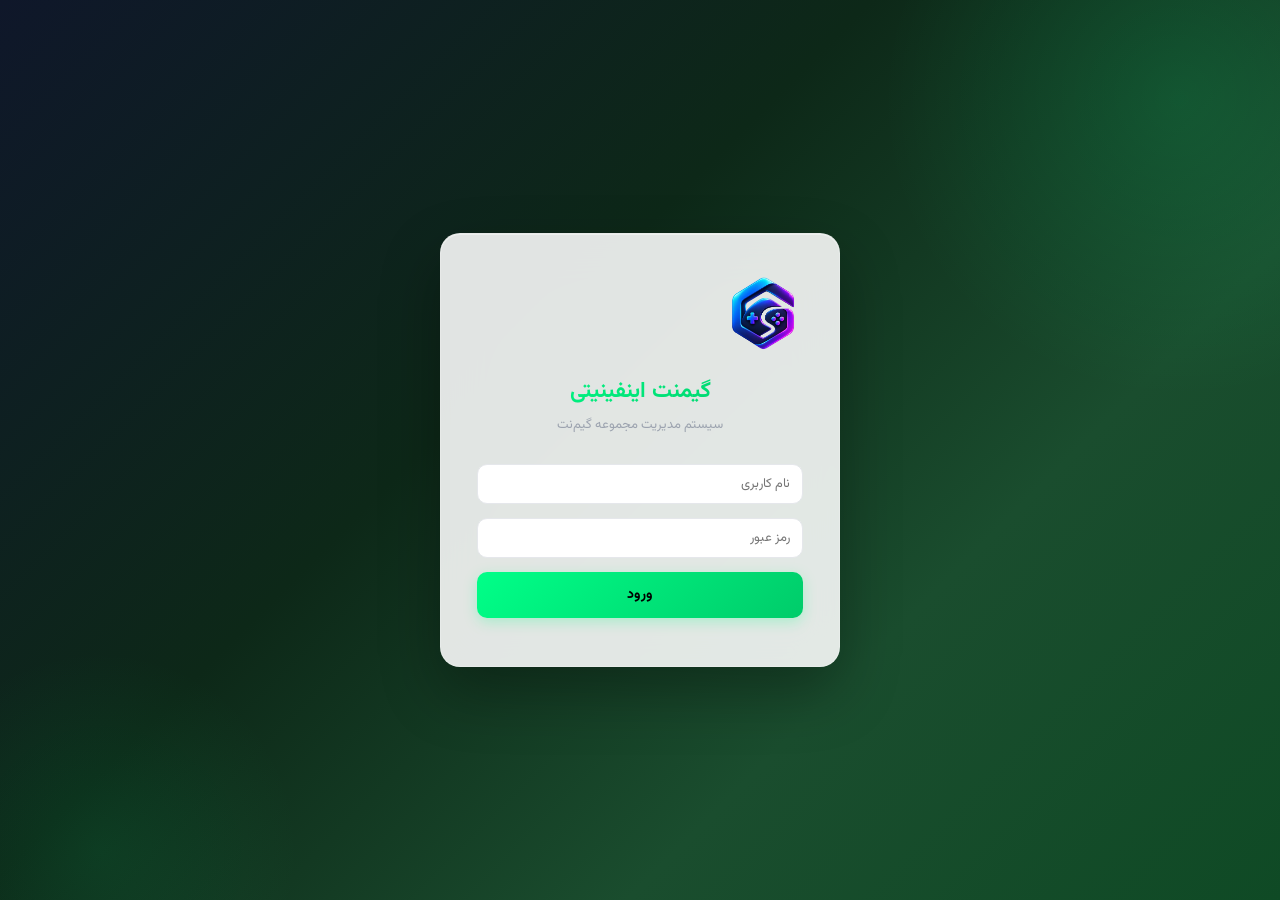
==== index.html @ 43b5b049 "remove opencode from sidebar" ====
<!DOCTYPE html>
<html lang="fa" dir="rtl">
<head>
  <meta charset="UTF-8">
  <meta name="viewport" content="width=device-width, initial-scale=1.0">
  <title>گیمنت اینفینیتی</title>
  <link rel="stylesheet" href="css/style.css">
  <style>
    @import url('https://fonts.googleapis.com/css2?family=Vazirmatn:wght@300;400;500;600;700&display=swap');
  </style>
</head>
<body>

  <div id="loginScreen">
    <div class="login-box">
      <img src="img/logo.webp" alt="لوگو" style="height:80px;margin-bottom:12px;">
      <h1>گیمنت اینفینیتی</h1>
      <p class="subtitle">سیستم مدیریت مجموعه گیم‌نت</p>
      <input type="text" id="loginUser" placeholder="نام کاربری" autocomplete="off">
      <input type="password" id="loginPass" placeholder="رمز عبور">
      <button type="button" onclick="App.doLogin()">ورود</button>
      <div id="loginError" class="login-error"></div>
    </div>
  </div>

  <div id="appScreen">
    <div class="sidebar" id="sidebar">
      <nav class="sidebar-menu" id="sidebarMenu"></nav>
      <div class="sidebar-footer">
        <button class="theme-toggle" onclick="App.toggleTheme()" id="themeToggle">
          <span id="themeIcon">☀️</span>
          <span id="themeLabel">حالت تاریک</span>
        </button>
        <div class="user-dropdown" id="userDropdown" onclick="App.toggleUserMenu()">
          <span id="userDisplay"></span>
          <span class="role-badge" id="roleDisplay"></span>
          <span class="dropdown-arrow">&#9662;</span>
        </div>
        <div class="user-menu" id="userMenu" style="display:none">
          <button class="btn-logout" onclick="App.doLogout()">خروج</button>
        </div>
        <div class="sidebar-logo">
          <img src="img/logo.webp" alt="گیمنت اینفینیتی" style="height:28px;">
          <span>گیمنت اینفینیتی</span>
        </div>
      </div>
    </div>

    <div class="main-content">
      <div id="tab-consoles" class="tab-content active"></div>
      <div id="tab-billiard" class="tab-content"></div>
      <div id="tab-pcs" class="tab-content"></div>
      <div id="tab-cafe" class="tab-content"></div>
      <div id="tab-games" class="tab-content"></div>
      <div id="tab-customers" class="tab-content"></div>
      <div id="tab-debts" class="tab-content"></div>
      <div id="tab-reports" class="tab-content"></div>
      <div id="tab-instantReport" class="tab-content"></div>
      <div id="tab-monthlyReport" class="tab-content"></div>
      <div id="tab-activityLog" class="tab-content"></div>
      <div id="tab-purchases" class="tab-content"></div>
      <div id="tab-inventory" class="tab-content"></div>
      <div id="tab-staff" class="tab-content"></div>
      <div id="tab-backup" class="tab-content"></div>
      <div id="tab-adminPanel" class="tab-content"></div>
      <div id="tab-tournaments" class="tab-content"></div>
    </div>
  </div>

  <div id="modalOverlay" class="modal-overlay" onclick="App.closeModal(event)">
    <div id="modalContent" class="modal"></div>
  </div>

  <div id="toast" class="toast"></div>

  <script src="lib/xlsx.full.min.js"></script>
  <script src="js/jalali.js"></script>
  <script src="js/db.js"></script>
  <script src="js/utils.js"></script>
  <script src="js/auth.js"></script>
  <script src="js/activity-log.js"></script>
  <script src="js/admin-panel.js"></script>
  <script src="js/backup.js"></script>
  <script src="js/billiard.js"></script>
  <script src="js/cafe.js"></script>
  <script src="js/consoles.js"></script>
  <script src="js/customers.js"></script>
  <script src="js/debts.js"></script>
  <script src="js/games.js"></script>
  <script src="js/inventory.js"></script>
  <script src="js/pcs.js"></script>
  <script src="js/penalties.js"></script>
  <script src="js/purchases.js"></script>
  <script src="js/reports.js"></script>
  <script src="js/staff.js"></script>
  <script src="js/tournaments.js"></script>
  <script src="js/app.js"></script>
</body>
</html>
---- css/style.css ----
/* =====================================================
   GameNet Infinity — Pro Dashboard
   ===================================================== */

:root {
  /* Neon Green Accent */
  --accent: #00ff88;
  --accent-light: #33ff9f;
  --accent-dark: #00cc6a;
  --accent-glow: rgba(0, 255, 136, 0.35);
  --accent-bg: rgba(0, 255, 136, 0.08);
  --accent-gradient: linear-gradient(135deg, #00ff88, #00cc6a);
  --accent-gradient-h: linear-gradient(135deg, #33ff9f, #00ff88);

  /* Semantic */
  --success: #10b981;
  --success-light: #34d399;
  --success-bg: rgba(16, 185, 129, 0.1);
  --danger: #ef4444;
  --danger-light: #f87171;
  --danger-bg: rgba(239, 68, 68, 0.1);
  --warning: #f59e0b;
  --warning-light: #fbbf24;
  --warning-bg: rgba(245, 158, 11, 0.1);
  --info: #06b6d4;
  --info-bg: rgba(6, 182, 212, 0.1);

  /* Surfaces */
  --bg-body: #f0f2f5;
  --bg-card: #ffffff;
  --bg-elevated: #ffffff;
  --bg-hover: #f8f9fb;
  --bg-active: #eef0f4;
  --bg-glass: rgba(255, 255, 255, 0.72);
  --bg-glass-heavy: rgba(255, 255, 255, 0.88);

  /* Text */
  --text-primary: #111827;
  --text-secondary: #4b5563;
  --text-muted: #9ca3af;
  --text-inverse: #ffffff;

  /* Borders */
  --border: #e5e7eb;
  --border-light: #f3f4f6;

  /* Shadows */
  --shadow-xs: 0 1px 2px rgba(0, 0, 0, 0.04);
  --shadow-sm: 0 1px 3px rgba(0, 0, 0, 0.06), 0 1px 2px rgba(0, 0, 0, 0.04);
  --shadow-md: 0 4px 6px -1px rgba(0, 0, 0, 0.07), 0 2px 4px -1px rgba(0, 0, 0, 0.04);
  --shadow-lg: 0 10px 15px -3px rgba(0, 0, 0, 0.08), 0 4px 6px -2px rgba(0, 0, 0, 0.04);
  --shadow-xl: 0 20px 25px -5px rgba(0, 0, 0, 0.08), 0 10px 10px -5px rgba(0, 0, 0, 0.03);
  --shadow-accent: 0 4px 14px rgba(0, 255, 136, 0.25);
  --shadow-accent-lg: 0 8px 24px rgba(0, 255, 136, 0.3);
  --shadow-card: 0 1px 3px rgba(0,0,0,0.04), 0 4px 12px rgba(0,0,0,0.03);
  --shadow-card-hover: 0 4px 12px rgba(0,0,0,0.06), 0 12px 32px rgba(0,0,0,0.05);

  /* Radius */
  --radius-sm: 6px;
  --radius: 10px;
  --radius-lg: 14px;
  --radius-xl: 20px;
  --radius-full: 9999px;

  /* Transitions */
  --ease: cubic-bezier(0.4, 0, 0.2, 1);
  --ease-bounce: cubic-bezier(0.34, 1.56, 0.64, 1);
  --ease-spring: cubic-bezier(0.175, 0.885, 0.32, 1.275);
  --duration: 0.2s;
  --duration-md: 0.3s;
  --duration-lg: 0.4s;

  /* Sidebar */
  --sidebar-w: 200px;
  --sidebar-bg: rgba(255, 255, 255, 0.7);
  --sidebar-border: rgba(255, 255, 255, 0.3);
}

/* =====================================================
   DARK MODE
   ===================================================== */
[data-theme="dark"] {
  --bg-body: #0f172a;
  --bg-card: #1e293b;
  --bg-elevated: #253349;
  --bg-hover: #2a3a50;
  --bg-active: #334155;
  --bg-glass: rgba(15, 23, 42, 0.72);
  --bg-glass-heavy: rgba(15, 23, 42, 0.88);

  --text-primary: #f1f5f9;
  --text-secondary: #94a3b8;
  --text-muted: #64748b;

  --border: #334155;
  --border-light: #1e293b;

  --shadow-xs: 0 1px 2px rgba(0, 0, 0, 0.2);
  --shadow-sm: 0 1px 3px rgba(0, 0, 0, 0.25), 0 1px 2px rgba(0, 0, 0, 0.2);
  --shadow-md: 0 4px 6px -1px rgba(0, 0, 0, 0.3), 0 2px 4px -1px rgba(0, 0, 0, 0.2);
  --shadow-lg: 0 10px 15px -3px rgba(0, 0, 0, 0.35), 0 4px 6px -2px rgba(0, 0, 0, 0.2);
  --shadow-xl: 0 20px 25px -5px rgba(0, 0, 0, 0.4), 0 10px 10px -5px rgba(0, 0, 0, 0.15);
  --shadow-card: 0 1px 3px rgba(0,0,0,0.15), 0 4px 12px rgba(0,0,0,0.1);
  --shadow-card-hover: 0 4px 12px rgba(0,0,0,0.2), 0 12px 32px rgba(0,0,0,0.15);

  --sidebar-bg: rgba(15, 23, 42, 0.85);
  --sidebar-border: rgba(255, 255, 255, 0.08);
}

/* =====================================================
   RESET & BASE
   ===================================================== */
*, *::before, *::after {
  margin: 0;
  padding: 0;
  box-sizing: border-box;
}

body {
  font-family: "Vazirmatn", "Tahoma", sans-serif;
  background: var(--bg-body);
  color: var(--text-primary);
  direction: rtl;
  font-size: 14px;
  line-height: 1.6;
  -webkit-font-smoothing: antialiased;
  transition: background var(--duration-md) var(--ease), color var(--duration-md) var(--ease);
}

::selection {
  background: var(--accent);
  color: #000;
}

::-webkit-scrollbar { width: 6px; height: 6px; }
::-webkit-scrollbar-track { background: transparent; }
::-webkit-scrollbar-thumb { background: #d1d5db; border-radius: 3px; }
::-webkit-scrollbar-thumb:hover { background: #9ca3af; }
[data-theme="dark"] ::-webkit-scrollbar-thumb { background: #475569; }
[data-theme="dark"] ::-webkit-scrollbar-thumb:hover { background: #64748b; }

#appScreen { display: none; }

/* =====================================================
   ANIMATIONS — KEYFRAMES
   ===================================================== */
@keyframes fadeInUp {
  from { opacity: 0; transform: translateY(12px); }
  to { opacity: 1; transform: translateY(0); }
}

@keyframes fadeIn {
  from { opacity: 0; }
  to { opacity: 1; }
}

@keyframes staggerIn {
  from { opacity: 0; transform: translateY(8px); }
  to { opacity: 1; transform: translateY(0); }
}

@keyframes slideInRight {
  from { opacity: 0; transform: translateX(20px); }
  to { opacity: 1; transform: translateX(0); }
}

@keyframes scaleIn {
  from { opacity: 0; transform: scale(0.95); }
  to { opacity: 1; transform: scale(1); }
}

@keyframes modalSpring {
  0% { opacity: 0; transform: scale(0.85) translateY(20px); }
  60% { opacity: 1; transform: scale(1.02) translateY(-2px); }
  100% { opacity: 1; transform: scale(1) translateY(0); }
}

@keyframes toastSlideUp {
  from { opacity: 0; transform: translateX(-50%) translateY(24px) scale(0.9); }
  60% { transform: translateX(-50%) translateY(-4px) scale(1.02); }
  to { opacity: 1; transform: translateX(-50%) translateY(0) scale(1); }
}

@keyframes pulseBusy {
  0%, 100% { box-shadow: 0 0 0 1px rgba(239, 68, 68, 0.2); }
  50% { box-shadow: 0 0 0 4px rgba(239, 68, 68, 0.08); }
}

@keyframes pulse {
  0%, 100% { opacity: 1; }
  50% { opacity: 0.7; }
}

@keyframes floatOrb {
  0%, 100% { transform: translate(0, 0) scale(1); }
  50% { transform: translate(30px, -40px) scale(1.1); }
}

@keyframes slideUp {
  from { opacity: 0; transform: translateY(20px); }
  to { opacity: 1; transform: translateY(0); }
}

@keyframes activeIndicator {
  from { transform: scaleX(0); }
  to { transform: scaleX(1); }
}

@keyframes shimmer {
  0% { background-position: -200% 0; }
  100% { background-position: 200% 0; }
}

/* =====================================================
   LOGIN
   ===================================================== */
#loginScreen {
  display: flex;
  justify-content: center;
  align-items: center;
  min-height: 100vh;
  background: linear-gradient(135deg, #0f172a 0%, #0d2818 40%, #1a4d2e 70%, #0f4a25 100%);
  position: relative;
  overflow: hidden;
}

#loginScreen::before {
  content: "";
  position: absolute;
  width: 600px;
  height: 600px;
  border-radius: 50%;
  background: radial-gradient(circle, rgba(0, 255, 136, 0.12), transparent 70%);
  top: -200px;
  right: -200px;
  animation: floatOrb 12s ease-in-out infinite;
}

#loginScreen::after {
  content: "";
  position: absolute;
  width: 400px;
  height: 400px;
  border-radius: 50%;
  background: radial-gradient(circle, rgba(0, 204, 106, 0.1), transparent 70%);
  bottom: -150px;
  left: -100px;
  animation: floatOrb 15s ease-in-out infinite reverse;
}

.login-box {
  background: var(--bg-glass-heavy);
  backdrop-filter: blur(24px);
  -webkit-backdrop-filter: blur(24px);
  padding: 40px 36px;
  border-radius: var(--radius-xl);
  width: 100%;
  max-width: 400px;
  border: 1px solid rgba(255, 255, 255, 0.2);
  box-shadow: 0 25px 60px rgba(0, 0, 0, 0.3), inset 0 1px 0 rgba(255, 255, 255, 0.4);
  position: relative;
  z-index: 1;
  animation: slideUp 0.5s var(--ease-spring);
}

.login-box h1 {
  text-align: center;
  margin-bottom: 6px;
  font-size: 22px;
  font-weight: 700;
  background: var(--accent-gradient);
  -webkit-background-clip: text;
  -webkit-text-fill-color: transparent;
  background-clip: text;
}

.login-box .subtitle {
  text-align: center;
  color: var(--text-muted);
  margin-bottom: 28px;
  font-size: 13px;
}

.login-box input {
  width: 100%;
  padding: 12px 14px;
  border: 1.5px solid var(--border);
  border-radius: var(--radius);
  margin-bottom: 14px;
  font-size: 14px;
  font-family: inherit;
  direction: rtl;
  background: var(--bg-card);
  transition: border-color var(--duration) var(--ease), box-shadow var(--duration) var(--ease);
}

.login-box input:focus {
  outline: none;
  border-color: var(--accent);
  box-shadow: 0 0 0 3px var(--accent-glow);
}

.login-box button {
  width: 100%;
  padding: 12px;
  background: var(--accent-gradient);
  color: #000;
  border: none;
  border-radius: var(--radius);
  cursor: pointer;
  font-size: 14px;
  font-weight: 700;
  font-family: inherit;
  transition: transform var(--duration) var(--ease), box-shadow var(--duration) var(--ease);
  box-shadow: var(--shadow-accent);
}

.login-box button:hover {
  transform: translateY(-2px);
  box-shadow: var(--shadow-accent-lg);
}

.login-box button:active {
  transform: translateY(0) scale(0.98);
}

.login-error {
  color: var(--danger);
  text-align: center;
  font-size: 13px;
  margin-top: 8px;
}

/* =====================================================
   SIDEBAR — GLASS
   ===================================================== */
#appScreen {
  min-height: 100vh;
}

.sidebar {
  width: var(--sidebar-w);
  min-width: var(--sidebar-w);
  background: var(--sidebar-bg);
  backdrop-filter: blur(24px);
  -webkit-backdrop-filter: blur(24px);
  border-left: 1px solid var(--sidebar-border);
  display: flex;
  flex-direction: column;
  position: fixed;
  top: 0;
  right: 0;
  bottom: 0;
  z-index: 100;
  box-shadow: -2px 0 20px rgba(0, 0, 0, 0.06);
  overflow: hidden;
  transition: background var(--duration-md) var(--ease), border-color var(--duration-md) var(--ease);
}

.sidebar-menu {
  flex: 1;
  overflow-y: auto;
  padding: 8px 0;
}

.sidebar-group {
  margin-bottom: 4px;
}

.sidebar-header {
  padding: 12px 16px 6px;
  font-size: 10px;
  font-weight: 700;
  text-transform: uppercase;
  letter-spacing: 0.5px;
  color: var(--text-muted);
  user-select: none;
  transition: color var(--duration-md) var(--ease);
}

.sidebar-item {
  display: flex;
  align-items: center;
  gap: 10px;
  padding: 9px 16px;
  margin: 1px 8px;
  border-radius: var(--radius);
  cursor: pointer;
  font-size: 13px;
  font-weight: 500;
  color: var(--text-secondary);
  transition: all var(--duration) var(--ease);
  text-decoration: none;
  user-select: none;
  position: relative;
  overflow: hidden;
}

.sidebar-item::before {
  content: "";
  position: absolute;
  right: 0;
  top: 50%;
  transform: translateY(-50%) scaleY(0);
  width: 3px;
  height: 60%;
  background: var(--accent);
  border-radius: 0 3px 3px 0;
  transition: transform var(--duration-md) var(--ease-spring);
}

.sidebar-item:hover {
  background: var(--bg-hover);
  color: var(--text-primary);
}

.sidebar-item.active {
  background: var(--accent-bg);
  color: var(--accent);
  font-weight: 600;
}

.sidebar-item.active::before {
  transform: translateY(-50%) scaleY(1);
  box-shadow: 0 0 8px var(--accent-glow);
}

.sidebar-item .item-icon {
  font-size: 16px;
  width: 20px;
  text-align: center;
  flex-shrink: 0;
  transition: transform var(--duration) var(--ease);
}

.sidebar-item:hover .item-icon {
  transform: scale(1.15);
}

.sidebar-footer {
  border-top: 1px solid var(--sidebar-border);
  padding: 8px;
  position: relative;
  transition: border-color var(--duration-md) var(--ease);
}

.user-dropdown {
  display: flex;
  align-items: center;
  gap: 8px;
  padding: 8px 12px;
  border-radius: var(--radius);
  cursor: pointer;
  font-size: 13px;
  color: var(--text-secondary);
  transition: background var(--duration) var(--ease);
}

.user-dropdown:hover {
  background: var(--bg-hover);
}

.user-dropdown .role-badge {
  background: var(--accent-gradient);
  color: #000;
  padding: 2px 8px;
  border-radius: var(--radius-full);
  font-size: 10px;
  font-weight: 600;
}

.dropdown-arrow {
  margin-right: auto;
  font-size: 10px;
  color: var(--text-muted);
  transition: transform var(--duration) var(--ease);
}

.user-menu {
  padding: 4px 0;
  animation: fadeInUp 0.2s var(--ease);
}

.user-menu .btn-logout {
  width: 100%;
  text-align: center;
  padding: 8px;
  background: var(--danger-bg);
  color: var(--danger);
  border: none;
  border-radius: var(--radius);
  cursor: pointer;
  font-size: 12px;
  font-weight: 500;
  font-family: inherit;
  transition: all var(--duration) var(--ease);
}

.user-menu .btn-logout:hover {
  background: var(--danger);
  color: white;
}

.sidebar-logo {
  display: flex;
  align-items: center;
  justify-content: center;
  gap: 8px;
  padding: 10px 12px;
  border-top: 1px solid var(--sidebar-border);
  font-size: 12px;
  font-weight: 700;
  color: var(--text-muted);
  transition: border-color var(--duration-md) var(--ease), color var(--duration-md) var(--ease);
}

.theme-toggle {
  display: flex;
  align-items: center;
  justify-content: center;
  gap: 6px;
  padding: 6px 12px;
  margin: 4px 8px;
  border-radius: var(--radius);
  cursor: pointer;
  font-size: 12px;
  color: var(--text-muted);
  background: none;
  border: 1px solid var(--border-light);
  font-family: inherit;
  transition: all var(--duration) var(--ease);
  width: calc(100% - 16px);
}

.theme-toggle:hover {
  background: var(--bg-hover);
  color: var(--text-primary);
  border-color: var(--accent);
}

.main-content {
  flex: 1;
  margin-right: var(--sidebar-w);
  padding: 16px;
  min-height: 100vh;
  transition: margin var(--duration-md) var(--ease);
}

/* =====================================================
   TAB CONTENT — PAGE TRANSITION
   ===================================================== */
.tab-content {
  display: none;
  max-width: 1200px;
  margin: 0 auto;
  animation: fadeInUp var(--duration-lg) var(--ease);
}

.tab-content.active { display: block; }

/* =====================================================
   CARDS — LAYERED DEPTH
   ===================================================== */
.card {
  background: var(--bg-card);
  border: 1px solid var(--border-light);
  border-radius: var(--radius-lg);
  padding: 20px;
  margin-bottom: 16px;
  box-shadow: var(--shadow-card);
  transition: box-shadow var(--duration-md) var(--ease), transform var(--duration-md) var(--ease), background var(--duration-md) var(--ease);
}

.card:hover {
  box-shadow: var(--shadow-card-hover);
}

.card-header {
  display: flex;
  justify-content: space-between;
  align-items: center;
  margin-bottom: 16px;
}

.card-header h2 {
  font-size: 17px;
  font-weight: 700;
  color: var(--text-primary);
}

.card-header h3 {
  font-size: 14px;
  font-weight: 600;
}

/* =====================================================
   LIST ROWS — STAGGER ANIMATION
   ===================================================== */
.list-row {
  display: flex;
  align-items: center;
  padding: 10px 14px;
  border-bottom: 1px solid var(--border-light);
  gap: 10px;
  font-size: 13px;
  transition: background var(--duration) var(--ease), transform var(--duration) var(--ease);
  border-radius: var(--radius-sm);
  margin: 0 -4px;
  animation: staggerIn var(--duration-md) var(--ease) both;
  animation-delay: calc(var(--i, 0) * 30ms);
}

.list-row:last-child { border-bottom: none; }

.list-row:hover {
  background: var(--bg-hover);
}

.list-row .row-label {
  color: var(--text-muted);
  min-width: 60px;
  font-size: 12px;
  font-weight: 500;
}

.list-row .row-value {
  flex: 1;
  font-weight: 500;
}

.list-row .row-actions {
  display: flex;
  gap: 6px;
  flex-shrink: 0;
}

/* =====================================================
   STATUS BADGES
   ===================================================== */
.status-badge {
  display: inline-flex;
  align-items: center;
  gap: 4px;
  padding: 3px 10px;
  border-radius: var(--radius-full);
  font-size: 11px;
  font-weight: 600;
  letter-spacing: 0.2px;
}

.status-free {
  background: var(--success-bg);
  color: var(--success);
  box-shadow: 0 0 0 1px rgba(16, 185, 129, 0.2);
}

.status-busy {
  background: var(--danger-bg);
  color: var(--danger);
  box-shadow: 0 0 0 1px rgba(239, 68, 68, 0.2);
  animation: pulseBusy 2s ease-in-out infinite;
}

.status-reserved {
  background: var(--warning-bg);
  color: #92400e;
  box-shadow: 0 0 0 1px rgba(245, 158, 11, 0.2);
}

/* =====================================================
   BUTTONS
   ===================================================== */
.btn {
  padding: 8px 16px;
  border: none;
  border-radius: var(--radius);
  cursor: pointer;
  font-size: 12px;
  font-weight: 500;
  font-family: inherit;
  transition: all var(--duration) var(--ease);
  display: inline-flex;
  align-items: center;
  gap: 6px;
  position: relative;
  overflow: hidden;
}

.btn:active {
  transform: scale(0.97);
}

.btn-primary {
  background: var(--accent-gradient);
  color: #000;
  box-shadow: var(--shadow-accent);
  font-weight: 600;
}

.btn-primary:hover {
  box-shadow: var(--shadow-accent-lg);
  transform: translateY(-1px);
}

.btn-primary:active {
  transform: translateY(0) scale(0.97);
}

.btn-success {
  background: var(--success);
  color: white;
  box-shadow: 0 2px 8px rgba(16, 185, 129, 0.3);
}

.btn-success:hover {
  background: var(--success-light);
  transform: translateY(-1px);
}

.btn-danger {
  background: var(--danger);
  color: white;
  box-shadow: 0 2px 8px rgba(239, 68, 68, 0.25);
}

.btn-danger:hover {
  background: var(--danger-light);
  transform: translateY(-1px);
}

.btn-warning {
  background: var(--warning);
  color: white;
  box-shadow: 0 2px 8px rgba(245, 158, 11, 0.3);
}

.btn-warning:hover {
  background: var(--warning-light);
  transform: translateY(-1px);
}

.btn-outline {
  background: transparent;
  border: 1.5px solid var(--border);
  color: var(--text-secondary);
}

.btn-outline:hover {
  border-color: var(--accent);
  color: var(--accent);
  background: var(--accent-bg);
}

.btn-sm {
  padding: 5px 10px;
  font-size: 11px;
  border-radius: var(--radius-sm);
}

.btn-icon {
  width: 30px;
  height: 30px;
  padding: 0;
  display: flex;
  align-items: center;
  justify-content: center;
  border-radius: 50%;
  font-size: 14px;
}

.tabs {
  display: flex;
  gap: 4px;
  background: var(--bg-glass);
  backdrop-filter: blur(12px);
  border-radius: var(--radius-lg);
  padding: 4px;
  border: 1px solid var(--border);
}

.tab-btn {
  flex: 1;
  padding: 8px 16px;
  border: none;
  border-radius: var(--radius-md);
  background: transparent;
  color: var(--text-secondary);
  font-family: inherit;
  font-size: 0.9rem;
  cursor: pointer;
  transition: all 0.2s ease;
}

.tab-btn:hover {
  background: var(--bg-glass-heavy);
  color: var(--text);
}

.tab-btn.active {
  background: var(--accent);
  color: #000;
  font-weight: 600;
}

/* =====================================================
   FORMS
   ===================================================== */
input[type="text"],
input[type="number"],
input[type="password"],
input[type="tel"],
input[type="time"],
select,
textarea {
  padding: 9px 12px;
  border: 1.5px solid var(--border);
  border-radius: var(--radius);
  font-size: 13px;
  font-family: inherit;
  direction: rtl;
  background: var(--bg-card);
  color: var(--text-primary);
  transition: border-color var(--duration) var(--ease), box-shadow var(--duration) var(--ease), background var(--duration-md) var(--ease);
}

input:focus,
select:focus,
textarea:focus {
  outline: none;
  border-color: var(--accent);
  box-shadow: 0 0 0 3px var(--accent-glow);
}

.form-group {
  margin-bottom: 14px;
}

.form-group label {
  display: block;
  font-size: 12px;
  font-weight: 500;
  color: var(--text-secondary);
  margin-bottom: 5px;
}

.form-inline {
  display: flex;
  gap: 10px;
  align-items: flex-end;
  flex-wrap: wrap;
}

.form-inline .form-group { margin-bottom: 0; }

/* =====================================================
   MODALS — SPRING ENTRANCE
   ===================================================== */
.modal-overlay {
  display: none;
  position: fixed;
  top: 0;
  left: 0;
  right: 0;
  bottom: 0;
  background: rgba(0, 0, 0, 0.4);
  backdrop-filter: blur(6px);
  -webkit-backdrop-filter: blur(6px);
  z-index: 200;
  justify-content: center;
  align-items: center;
}

.modal-overlay.active { display: flex; }

.modal {
  background: var(--bg-card);
  border-radius: var(--radius-xl);
  padding: 24px;
  width: 100%;
  max-width: 520px;
  max-height: 80vh;
  overflow-y: auto;
  box-shadow: var(--shadow-xl), 0 0 0 1px var(--border-light);
  animation: modalSpring 0.4s var(--ease-spring);
}

.modal-wide {
  max-width: 900px;
  width: 95vw;
}

.modal h2 {
  font-size: 17px;
  font-weight: 700;
  margin-bottom: 16px;
  padding-bottom: 12px;
  border-bottom: 1px solid var(--border-light);
  color: var(--text-primary);
}

.modal-actions {
  display: flex;
  gap: 8px;
  justify-content: flex-start;
  margin-top: 18px;
  padding-top: 14px;
  border-top: 1px solid var(--border-light);
}

/* =====================================================
   DEVICE LIST
   ===================================================== */
.device-list .device-item {
  display: flex;
  align-items: center;
  padding: 12px 14px;
  border-bottom: 1px solid var(--border-light);
  gap: 12px;
  transition: background var(--duration) var(--ease), transform var(--duration) var(--ease), box-shadow var(--duration) var(--ease);
  border-radius: var(--radius);
  margin: 0 -4px;
  animation: staggerIn var(--duration-md) var(--ease) both;
  animation-delay: calc(var(--i, 0) * 40ms);
}

.device-list .device-item:hover {
  background: var(--bg-hover);
  box-shadow: var(--shadow-sm);
}

.device-list .device-item:last-child { border-bottom: none; }

.device-list .device-name {
  font-weight: 700;
  min-width: 120px;
  font-size: 14px;
}

.device-list .device-status {
  flex: 1;
  display: flex;
  align-items: center;
  gap: 8px;
}

.device-list .device-actions {
  display: flex;
  gap: 5px;
  flex-wrap: wrap;
}

/* Busy device glow */
.device-item[style*="fff7ed"] {
  border-right: 3px solid var(--warning);
  background: linear-gradient(90deg, var(--warning-bg), transparent);
}

.device-thumb {
  height: 80px;
  flex-shrink: 0;
  margin-left: 18px;
  margin-right: 4px;
  border-radius: var(--radius);
  transition: transform var(--duration) var(--ease);
}

.device-item:hover .device-thumb {
  transform: scale(1.05);
}

/* =====================================================
   TIMERS
   ===================================================== */
.timer-display {
  font-family: "Courier New", monospace;
  font-size: 22px;
  font-weight: bold;
  background: var(--accent-gradient);
  -webkit-background-clip: text;
  -webkit-text-fill-color: transparent;
  background-clip: text;
}

.timer-display.running {
  background: linear-gradient(135deg, var(--danger), #f97316);
  -webkit-background-clip: text;
  -webkit-text-fill-color: transparent;
  background-clip: text;
  animation: pulse 2s ease-in-out infinite;
}

.inline-timer {
  display: inline-block;
  background: var(--accent-bg, rgba(0, 255, 136, 0.08));
  color: var(--accent);
  padding: 3px 10px;
  border-radius: var(--radius-full);
  font-family: "Courier New", monospace;
  font-size: 12px;
  font-weight: 600;
  border: 1px solid rgba(0, 255, 136, 0.15);
}

/* =====================================================
   REPORTS
   ===================================================== */
.report-section {
  margin-bottom: 22px;
}

.report-section h3 {
  font-size: 14px;
  font-weight: 600;
  margin-bottom: 10px;
  padding-bottom: 6px;
  border-bottom: 2px solid var(--border-light);
  color: var(--text-secondary);
}

.report-summary {
  display: flex;
  gap: 12px;
  flex-wrap: wrap;
  margin-bottom: 16px;
}

.report-summary .summary-item {
  background: var(--bg-hover);
  padding: 12px 18px;
  border-radius: var(--radius);
  border: 1px solid var(--border-light);
  flex: 1;
  min-width: 120px;
  transition: box-shadow var(--duration) var(--ease), transform var(--duration) var(--ease);
  animation: staggerIn var(--duration-md) var(--ease) both;
  animation-delay: calc(var(--i, 0) * 50ms);
}

.report-summary .summary-item:hover {
  box-shadow: var(--shadow-md);
  transform: translateY(-2px);
}

.report-summary .summary-label {
  font-size: 11px;
  color: var(--text-muted);
  font-weight: 500;
  margin-bottom: 2px;
}

.report-summary .summary-value {
  font-size: 18px;
  font-weight: 700;
  color: var(--text-primary);
}

/* =====================================================
   AMOUNTS
   ===================================================== */
.amount {
  font-weight: 700;
  font-variant-numeric: tabular-nums;
}

.amount.positive { color: var(--success); }
.amount.negative { color: var(--danger); }
.amount.debt { color: var(--warning); }

/* =====================================================
   CHART
   ===================================================== */
.chart-container {
  background: var(--bg-card);
  border: 1px solid var(--border-light);
  border-radius: var(--radius-lg);
  padding: 18px;
  margin-bottom: 16px;
  box-shadow: var(--shadow-card);
}

canvas { width: 100% !important; max-height: 300px; }

/* =====================================================
   SEARCH
   ===================================================== */
.search-box {
  position: relative;
  margin-bottom: 14px;
}

.search-box input {
  width: 100%;
  padding: 10px 36px 10px 14px;
  border: 1.5px solid var(--border);
  border-radius: var(--radius);
  font-size: 13px;
  font-family: inherit;
  direction: rtl;
  transition: border-color var(--duration) var(--ease), box-shadow var(--duration) var(--ease);
}

.search-box input:focus {
  outline: none;
  border-color: var(--accent);
  box-shadow: 0 0 0 3px var(--accent-glow);
}

.search-box::before {
  content: "\1F50D";
  position: absolute;
  right: 12px;
  top: 50%;
  transform: translateY(-50%);
  font-size: 13px;
  opacity: 0.5;
}

/* =====================================================
   EMPTY STATE
   ===================================================== */
.empty-state {
  text-align: center;
  padding: 40px 20px;
  color: var(--text-muted);
  font-size: 14px;
}

.empty-state .empty-icon {
  font-size: 40px;
  margin-bottom: 10px;
  opacity: 0.5;
}

/* =====================================================
   SESSION DETAILS
   ===================================================== */
.session-detail {
  background: var(--bg-hover);
  border: 1px solid var(--border-light);
  border-radius: var(--radius);
  padding: 14px;
  margin-bottom: 10px;
}

.session-detail .session-header {
  display: flex;
  justify-content: space-between;
  align-items: center;
  margin-bottom: 10px;
}

.block-item {
  display: flex;
  justify-content: space-between;
  padding: 6px 10px;
  background: var(--bg-card);
  border-radius: var(--radius-sm);
  margin-bottom: 4px;
  font-size: 12px;
  border: 1px solid var(--border-light);
}

/* =====================================================
   ALERTS
   ===================================================== */
.alert-box {
  padding: 12px 16px;
  border-radius: var(--radius);
  margin-bottom: 12px;
  font-size: 13px;
  font-weight: 500;
  animation: fadeInUp var(--duration-md) var(--ease);
}

.alert-success { background: var(--success-bg); color: var(--success); border: 1px solid rgba(16, 185, 129, 0.2); }
.alert-danger { background: var(--danger-bg); color: var(--danger); border: 1px solid rgba(239, 68, 68, 0.2); }
.alert-warning { background: var(--warning-bg); color: #92400e; border: 1px solid rgba(245, 158, 11, 0.2); }
.alert-info { background: var(--info-bg); color: #0e7490; border: 1px solid rgba(6, 182, 212, 0.2); }

/* =====================================================
   TOAST
   ===================================================== */
.toast {
  display: none;
  position: fixed;
  bottom: 24px;
  left: 50%;
  transform: translateX(-50%);
  background: var(--text-primary);
  color: var(--bg-body);
  padding: 10px 24px;
  border-radius: var(--radius-full);
  z-index: 999;
  font-size: 13px;
  font-weight: 600;
  box-shadow: 0 10px 30px rgba(0, 0, 0, 0.25);
  animation: toastSlideUp 0.4s var(--ease-spring);
}

/* =====================================================
   DEBT ROWS
   ===================================================== */
.debt-row {
  display: flex;
  align-items: center;
  padding: 10px 14px;
  border-bottom: 1px solid var(--border-light);
  gap: 10px;
  font-size: 13px;
}

.debt-row:last-child { border-bottom: none; }

.debt-amount {
  font-weight: 700;
  color: var(--warning);
  font-size: 15px;
  font-variant-numeric: tabular-nums;
}

/* =====================================================
   ITEM CARDS — LAYERED DEPTH
   ===================================================== */
.item-grid {
  display: flex;
  flex-wrap: wrap;
  gap: 10px;
}

.item-card {
  background: var(--bg-card);
  border: 1.5px solid var(--border-light);
  border-radius: var(--radius);
  padding: 12px;
  cursor: pointer;
  transition: all var(--duration-md) var(--ease);
  text-align: center;
  min-width: 100px;
  box-shadow: var(--shadow-xs);
  animation: staggerIn var(--duration-md) var(--ease) both;
  animation-delay: calc(var(--i, 0) * 30ms);
}

.item-card:hover {
  border-color: var(--accent);
  box-shadow: var(--shadow-accent);
  transform: translateY(-3px);
}

.item-card:active {
  transform: translateY(-1px) scale(0.98);
}

.item-card .item-name {
  font-size: 13px;
  font-weight: 600;
  margin-bottom: 4px;
}

.item-card .item-price {
  font-size: 12px;
  color: var(--text-muted);
}

.item-card .item-stock {
  font-size: 11px;
  color: var(--text-muted);
}

.penalty-item {
  background: #fffbeb;
  border-color: #fde68a;
}

.discount-item {
  background: #ecfdf5;
  border-color: #a7f3d0;
}

[data-theme="dark"] .penalty-item {
  background: rgba(245, 158, 11, 0.1);
  border-color: rgba(245, 158, 11, 0.3);
}

[data-theme="dark"] .discount-item {
  background: rgba(16, 185, 129, 0.1);
  border-color: rgba(16, 185, 129, 0.3);
}

/* =====================================================
   UTILITY CLASSES
   ===================================================== */
.flex-between {
  display: flex;
  justify-content: space-between;
  align-items: center;
}

.flex-gap {
  display: flex;
  gap: 8px;
  flex-wrap: wrap;
}

.mb-4 { margin-bottom: 16px; }
.mb-2 { margin-bottom: 8px; }
.mt-4 { margin-top: 16px; }
.mt-2 { margin-top: 8px; }

.text-center { text-align: center; }
.text-muted { color: var(--text-muted); }
.text-sm { font-size: 12px; }
.text-lg { font-size: 16px; }
.font-bold { font-weight: 700; }

.section-divider {
  border: none;
  border-top: 1px solid var(--border-light);
  margin: 18px 0;
}

/* =====================================================
   TOURNAMENT BRACKET
   ===================================================== */
.bracket {
  display: flex;
  direction: rtl;
  gap: 0;
  overflow-x: auto;
  padding: 16px 8px;
  min-height: 300px;
  -webkit-overflow-scrolling: touch;
}

.bracket-round {
  display: flex;
  flex-direction: column;
  min-width: 160px;
  flex-shrink: 0;
}

.bracket-round-label {
  text-align: center;
  font-size: 11px;
  font-weight: 700;
  color: var(--text-muted);
  padding-bottom: 8px;
  margin-bottom: 8px;
  white-space: nowrap;
}

.bracket-round-matches {
  display: flex;
  flex-direction: column;
  justify-content: space-around;
  flex: 1;
  gap: 6px;
}

.bracket-match-box {
  background: var(--bg-card);
  border: 1.5px solid var(--border-light);
  border-radius: var(--radius);
  padding: 8px 10px;
  min-width: 140px;
  cursor: pointer;
  transition: all var(--duration) var(--ease);
  font-size: 12px;
  box-shadow: var(--shadow-xs);
}

.bracket-match-box:hover {
  border-color: var(--accent);
  box-shadow: var(--shadow-accent);
  transform: translateY(-1px);
}

.bracket-match-box.completed {
  border-color: var(--success);
  background: var(--success-bg);
}

.bracket-match-box.ready {
  border-color: var(--info);
  background: var(--info-bg);
}

.bracket-match-box.empty {
  border-style: dashed;
  opacity: 0.55;
}

.bracket-match-box .match-header {
  font-size: 10px;
  color: var(--text-muted);
  margin-bottom: 4px;
  font-weight: 600;
}

.bracket-match-box .player-row {
  display: flex;
  justify-content: space-between;
  align-items: center;
  padding: 2px 0;
  gap: 8px;
}

.bracket-match-box .player-row.winner {
  color: var(--success);
  font-weight: 700;
}

.bracket-match-box .player-name {
  flex: 1;
  overflow: hidden;
  text-overflow: ellipsis;
  white-space: nowrap;
  direction: rtl;
}

.bracket-match-box .player-score {
  min-width: 18px;
  text-align: center;
  font-weight: 700;
  font-family: monospace;
  font-size: 13px;
}

.bracket-connector-col {
  display: flex;
  flex-direction: column;
  width: 32px;
  flex-shrink: 0;
  justify-content: space-around;
}

.bracket-connector-group {
  position: relative;
  flex: 1;
}

.bracket-connector-group .line-h-top,
.bracket-connector-group .line-h-bottom {
  position: absolute;
  right: 0;
  width: 50%;
  height: 0;
  border-top: 2px solid var(--border);
}

.bracket-connector-group .line-h-top { top: 25%; }
.bracket-connector-group .line-h-bottom { bottom: 25%; }

.bracket-connector-group .line-v {
  position: absolute;
  right: 50%;
  top: 25%;
  bottom: 25%;
  width: 0;
  border-right: 2px solid var(--border);
}

.bracket-connector-group .line-h-mid {
  position: absolute;
  left: 0;
  top: 50%;
  width: 50%;
  height: 0;
  border-top: 2px solid var(--border);
}

/* =====================================================
   LEAGUE BRACKET
   ===================================================== */
.league-bracket {
  display: flex;
  flex-direction: column;
  gap: 12px;
}

.league-round-card {
  background: var(--bg-card);
  border: 1px solid var(--border-light);
  border-radius: var(--radius);
  overflow: hidden;
}

.league-round-title {
  padding: 8px 14px;
  font-size: 12px;
  font-weight: 700;
  color: var(--text-muted);
  background: var(--bg-hover);
  border-bottom: 1px solid var(--border-light);
}

.league-match-row {
  display: flex;
  align-items: center;
  gap: 10px;
  padding: 8px 14px;
  border-bottom: 1px solid var(--border-light);
  cursor: pointer;
  transition: background var(--duration) var(--ease);
  font-size: 13px;
}

.league-match-row:last-child { border-bottom: none; }
.league-match-row:hover { background: var(--bg-hover); }

.league-match-row.completed {
  opacity: 0.8;
}

.league-match-row.empty {
  opacity: 0.5;
}

.league-match-num {
  color: var(--text-muted);
  font-size: 11px;
  min-width: 24px;
}

.league-match-player {
  flex: 1;
  overflow: hidden;
  text-overflow: ellipsis;
  white-space: nowrap;
  direction: rtl;
}

.league-match-player.winner {
  color: var(--success);
  font-weight: 700;
}

.league-match-score {
  min-width: 50px;
  text-align: center;
  font-weight: 700;
  font-family: monospace;
  font-size: 13px;
}

/* =====================================================
   RESPONSIVE
   ===================================================== */
@media (max-width: 768px) {
  .sidebar { width: 60px; min-width: 60px; }
  .sidebar-item span:not(.item-icon) { display: none; }
  .sidebar-header { display: none; }
  .sidebar-logo span { display: none; }
  .user-dropdown span:not(.role-badge) { display: none; }
  .dropdown-arrow { display: none; }
  .theme-toggle span { display: none; }
  .main-content { margin-right: 60px; }
  .form-inline { flex-direction: column; }
  .form-inline .form-group { width: 100%; }
  .report-summary { flex-direction: column; }
  .device-list .device-item { flex-wrap: wrap; }
  .card { padding: 16px; }
  .modal { padding: 20px; margin: 12px; }
  .modal-wide { max-width: 100%; width: 100%; }
  .bracket { padding: 12px 4px; min-height: 250px; }
  .bracket-round { min-width: 130px; }
  .bracket-match-box { min-width: 110px; padding: 6px 8px; font-size: 11px; }
  .bracket-connector-col { width: 24px; }
}
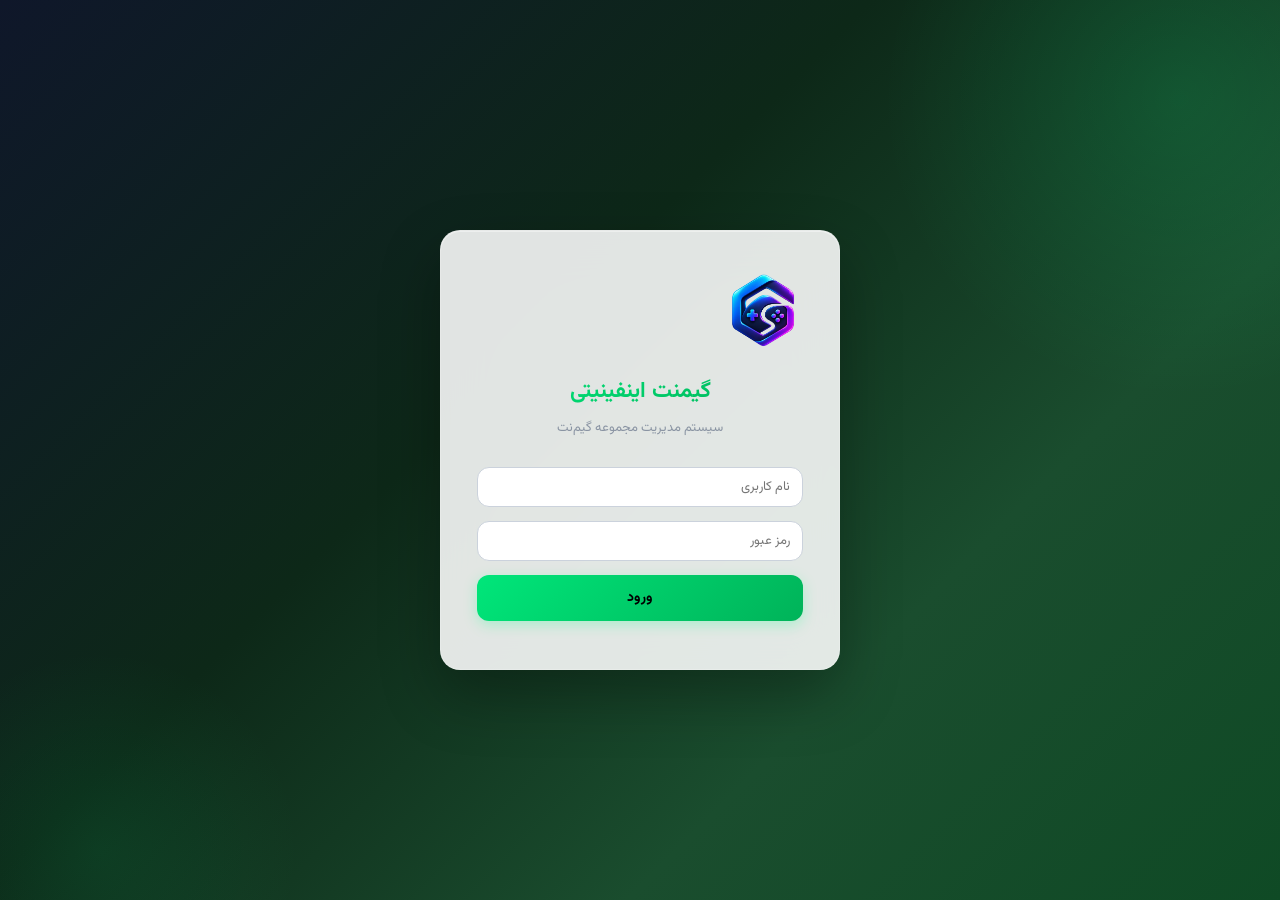
==== commit d53b4514: "svg and css refine" ====
--- a/index.html
+++ b/index.html
@@ -5,9 +5,6 @@
   <meta name="viewport" content="width=device-width, initial-scale=1.0">
   <title>گیمنت اینفینیتی</title>
   <link rel="stylesheet" href="css/style.css">
-  <style>
-    @import url('https://fonts.googleapis.com/css2?family=Vazirmatn:wght@300;400;500;600;700&display=swap');
-  </style>
 </head>
 <body>
 
@@ -28,7 +25,7 @@
       <nav class="sidebar-menu" id="sidebarMenu"></nav>
       <div class="sidebar-footer">
         <button class="theme-toggle" onclick="App.toggleTheme()" id="themeToggle">
-          <span id="themeIcon">☀️</span>
+          <span id="themeIcon"><svg width="16" height="16" viewBox="0 0 24 24" fill="none" stroke="currentColor" stroke-width="1.8" stroke-linecap="round"><circle cx="12" cy="12" r="4"/><path d="M12 2.5v2.5M12 19v2.5M2.5 12H5M19 12h2.5M5 5l1.8 1.8M17.2 17.2 19 19M19 5l-1.8 1.8M6.8 17.2 5 19"/></svg></span>
           <span id="themeLabel">حالت تاریک</span>
         </button>
         <div class="user-dropdown" id="userDropdown" onclick="App.toggleUserMenu()">
@@ -53,6 +50,7 @@
       <div id="tab-cafe" class="tab-content"></div>
       <div id="tab-games" class="tab-content"></div>
       <div id="tab-customers" class="tab-content"></div>
+      <div id="tab-customerClub" class="tab-content"></div>
       <div id="tab-debts" class="tab-content"></div>
       <div id="tab-reports" class="tab-content"></div>
       <div id="tab-instantReport" class="tab-content"></div>
@@ -75,6 +73,7 @@
 
   <script src="lib/xlsx.full.min.js"></script>
   <script src="js/jalali.js"></script>
+  <script src="js/icons.js"></script>
   <script src="js/db.js"></script>
   <script src="js/utils.js"></script>
   <script src="js/auth.js"></script>
@@ -94,6 +93,7 @@
   <script src="js/reports.js"></script>
   <script src="js/staff.js"></script>
   <script src="js/tournaments.js"></script>
+  <script src="js/customer-club.js"></script>
   <script src="js/app.js"></script>
 </body>
 </html>
--- a/css/style.css
+++ b/css/style.css
@@ -3,46 +3,64 @@
    ===================================================== */
 
 :root {
-  /* Neon Green Accent */
-  --accent: #00ff88;
+  /* Neon Green Accent — brand stays, ink fixes contrast on light */
+  --accent: #00c96e;
+  --accent-bright: #00ff88;
   --accent-light: #33ff9f;
-  --accent-dark: #00cc6a;
-  --accent-glow: rgba(0, 255, 136, 0.35);
-  --accent-bg: rgba(0, 255, 136, 0.08);
-  --accent-gradient: linear-gradient(135deg, #00ff88, #00cc6a);
-  --accent-gradient-h: linear-gradient(135deg, #33ff9f, #00ff88);
-
-  /* Semantic */
-  --success: #10b981;
+  --accent-dark: #009e57;
+  --accent-ink: #046c3c;
+  --accent-ink-strong: #03582f;
+  --accent-glow: rgba(0, 201, 110, 0.28);
+  --accent-bg: rgba(0, 201, 110, 0.1);
+  --accent-gradient: linear-gradient(135deg, #00e67a, #00b359);
+  --accent-gradient-h: linear-gradient(135deg, #33ff9f, #00e67a);
+
+  /* Semantic — brand green kept distinct from success teal-green */
+  --success: #0d9d6c;
+  --success-ink: #046c4e;
   --success-light: #34d399;
-  --success-bg: rgba(16, 185, 129, 0.1);
-  --danger: #ef4444;
+  --success-bg: rgba(13, 157, 108, 0.1);
+  --danger: #dc2626;
+  --danger-ink: #b91c1c;
   --danger-light: #f87171;
-  --danger-bg: rgba(239, 68, 68, 0.1);
-  --warning: #f59e0b;
+  --danger-bg: rgba(220, 38, 38, 0.08);
+  --warning: #d97706;
+  --warning-ink: #92400e;
   --warning-light: #fbbf24;
-  --warning-bg: rgba(245, 158, 11, 0.1);
-  --info: #06b6d4;
-  --info-bg: rgba(6, 182, 212, 0.1);
-
-  /* Surfaces */
-  --bg-body: #f0f2f5;
+  --warning-bg: rgba(217, 119, 6, 0.1);
+  --info: #0284c7;
+  --info-ink: #0c5f8a;
+  --info-bg: rgba(2, 132, 199, 0.08);
+
+  /* Surfaces — light is primary */
+  --bg-body: #eef1f5;
   --bg-card: #ffffff;
   --bg-elevated: #ffffff;
-  --bg-hover: #f8f9fb;
-  --bg-active: #eef0f4;
+  --bg-sunken: #f4f6f9;
+  --bg-hover: #f4f6f9;
+  --bg-active: #e9edf3;
   --bg-glass: rgba(255, 255, 255, 0.72);
   --bg-glass-heavy: rgba(255, 255, 255, 0.88);
 
   /* Text */
   --text-primary: #111827;
   --text-secondary: #4b5563;
-  --text-muted: #9ca3af;
+  --text-muted: #8a94a3;
   --text-inverse: #ffffff;
-
-  /* Borders */
-  --border: #e5e7eb;
-  --border-light: #f3f4f6;
+  --text: #111827;
+
+  /* Borders — 1px default, hairline for dividers */
+  --border: #dfe3ea;
+  --border-light: #eef1f5;
+  --border-strong: #cbd2dc;
+
+  /* Spacing scale (4/8pt) */
+  --space-1: 4px;
+  --space-2: 8px;
+  --space-3: 12px;
+  --space-4: 16px;
+  --space-5: 20px;
+  --space-6: 24px;
 
   /* Shadows */
   --shadow-xs: 0 1px 2px rgba(0, 0, 0, 0.04);
@@ -55,10 +73,11 @@
   --shadow-card: 0 1px 3px rgba(0,0,0,0.04), 0 4px 12px rgba(0,0,0,0.03);
   --shadow-card-hover: 0 4px 12px rgba(0,0,0,0.06), 0 12px 32px rgba(0,0,0,0.05);
 
-  /* Radius */
-  --radius-sm: 6px;
-  --radius: 10px;
-  --radius-lg: 14px;
+  /* Radius — single scale */
+  --radius-sm: 8px;
+  --radius: 12px;
+  --radius-md: 12px;
+  --radius-lg: 16px;
   --radius-xl: 20px;
   --radius-full: 9999px;
 
@@ -67,6 +86,7 @@
   --ease-bounce: cubic-bezier(0.34, 1.56, 0.64, 1);
   --ease-spring: cubic-bezier(0.175, 0.885, 0.32, 1.275);
   --duration: 0.2s;
+  --duration-sm: 0.15s;
   --duration-md: 0.3s;
   --duration-lg: 0.4s;
 
@@ -80,20 +100,37 @@
    DARK MODE
    ===================================================== */
 [data-theme="dark"] {
-  --bg-body: #0f172a;
-  --bg-card: #1e293b;
-  --bg-elevated: #253349;
-  --bg-hover: #2a3a50;
-  --bg-active: #334155;
-  --bg-glass: rgba(15, 23, 42, 0.72);
-  --bg-glass-heavy: rgba(15, 23, 42, 0.88);
+  --accent: #00ff88;
+  --accent-ink: #4ade9e;
+  --accent-ink-strong: #86efac;
+  --accent-bg: rgba(0, 255, 136, 0.12);
+  --accent-glow: rgba(0, 255, 136, 0.25);
+  --success: #34d399;
+  --success-ink: #6ee7b7;
+  --danger: #f87171;
+  --danger-ink: #fca5a5;
+  --warning: #fbbf24;
+  --warning-ink: #fcd34d;
+  --info: #22d3ee;
+  --info-ink: #67e8f9;
+
+  --bg-body: #0e1526;
+  --bg-card: #1b2438;
+  --bg-elevated: #232f47;
+  --bg-sunken: #141d31;
+  --bg-hover: #243149;
+  --bg-active: #2e3d59;
+  --bg-glass: rgba(14, 21, 38, 0.72);
+  --bg-glass-heavy: rgba(14, 21, 38, 0.88);
 
   --text-primary: #f1f5f9;
-  --text-secondary: #94a3b8;
-  --text-muted: #64748b;
-
-  --border: #334155;
-  --border-light: #1e293b;
+  --text-secondary: #a4b3c6;
+  --text-muted: #7c8aa0;
+  --text: #f1f5f9;
+
+  --border: #2e3d59;
+  --border-light: #223052;
+  --border-strong: #3b4d6e;
 
   --shadow-xs: 0 1px 2px rgba(0, 0, 0, 0.2);
   --shadow-sm: 0 1px 3px rgba(0, 0, 0, 0.25), 0 1px 2px rgba(0, 0, 0, 0.2);
@@ -110,6 +147,35 @@
 /* =====================================================
    RESET & BASE
    ===================================================== */
+
+/* Vazirmatn — self-hosted variable font (keeps the app fully offline;
+   no external Google Fonts requests). One variable file per subset covers
+   weights 300–700. */
+@font-face {
+  font-family: "Vazirmatn";
+  font-style: normal;
+  font-weight: 300 700;
+  font-display: swap;
+  src: url("../fonts/Vazirmatn-arabic.woff2") format("woff2");
+  unicode-range: U+0600-06FF, U+0750-077F, U+0870-088E, U+0890-0891, U+0897-08E1, U+08E3-08FF, U+200C-200E, U+2010-2011, U+204F, U+2E41, U+FB50-FDFF, U+FE70-FE74, U+FE76-FEFC, U+102E0-102FB, U+10E60-10E7E, U+10EC2-10EC4, U+10EFC-10EFF, U+1EE00-1EE03, U+1EE05-1EE1F, U+1EE21-1EE22, U+1EE24, U+1EE27, U+1EE29-1EE32, U+1EE34-1EE37, U+1EE39, U+1EE3B, U+1EE42, U+1EE47, U+1EE49, U+1EE4B, U+1EE4D-1EE4F, U+1EE51-1EE52, U+1EE54, U+1EE57, U+1EE59, U+1EE5B, U+1EE5D, U+1EE5F, U+1EE61-1EE62, U+1EE64, U+1EE67-1EE6A, U+1EE6C-1EE72, U+1EE74-1EE77, U+1EE79-1EE7C, U+1EE7E, U+1EE80-1EE89, U+1EE8B-1EE9B, U+1EEA1-1EEA3, U+1EEA5-1EEA9, U+1EEAB-1EEBB, U+1EEF0-1EEF1;
+}
+@font-face {
+  font-family: "Vazirmatn";
+  font-style: normal;
+  font-weight: 300 700;
+  font-display: swap;
+  src: url("../fonts/Vazirmatn-latin-ext.woff2") format("woff2");
+  unicode-range: U+0100-02BA, U+02BD-02C5, U+02C7-02CC, U+02CE-02D7, U+02DD-02FF, U+0304, U+0308, U+0329, U+1D00-1DBF, U+1E00-1E9F, U+1EF2-1EFF, U+2020, U+20A0-20AB, U+20AD-20C0, U+2113, U+2C60-2C7F, U+A720-A7FF;
+}
+@font-face {
+  font-family: "Vazirmatn";
+  font-style: normal;
+  font-weight: 300 700;
+  font-display: swap;
+  src: url("../fonts/Vazirmatn-latin.woff2") format("woff2");
+  unicode-range: U+0000-00FF, U+0131, U+0152-0153, U+02BB-02BC, U+02C6, U+02DA, U+02DC, U+0304, U+0308, U+0329, U+2000-206F, U+20AC, U+2122, U+2191, U+2193, U+2212, U+2215, U+2215, U+FEFF, U+FFFD;
+}
+
 *, *::before, *::after {
   margin: 0;
   padding: 0;
@@ -119,12 +185,28 @@
 body {
   font-family: "Vazirmatn", "Tahoma", sans-serif;
   background: var(--bg-body);
+  background-image: radial-gradient(circle at 85% -5%, rgba(0, 201, 110, 0.06), transparent 55%);
   color: var(--text-primary);
   direction: rtl;
   font-size: 14px;
-  line-height: 1.6;
+  line-height: 1.7;
   -webkit-font-smoothing: antialiased;
   transition: background var(--duration-md) var(--ease), color var(--duration-md) var(--ease);
+}
+
+:focus-visible {
+  outline: 2px solid var(--accent-dark);
+  outline-offset: 2px;
+  border-radius: var(--radius-sm);
+}
+[data-theme="dark"] :focus-visible { outline-color: var(--accent); }
+
+@media (prefers-reduced-motion: reduce) {
+  *, *::before, *::after {
+    animation-duration: 0.01ms !important;
+    animation-iteration-count: 1 !important;
+    transition-duration: 0.01ms !important;
+  }
 }
 
 ::selection {
@@ -284,7 +366,7 @@
 .login-box input {
   width: 100%;
   padding: 12px 14px;
-  border: 1.5px solid var(--border);
+  border: 1px solid var(--border-strong);
   border-radius: var(--radius);
   margin-bottom: 14px;
   font-size: 14px;
@@ -296,7 +378,7 @@
 
 .login-box input:focus {
   outline: none;
-  border-color: var(--accent);
+  border-color: var(--accent-dark);
   box-shadow: 0 0 0 3px var(--accent-glow);
 }
 
@@ -416,9 +498,10 @@
 
 .sidebar-item.active {
   background: var(--accent-bg);
-  color: var(--accent);
-  font-weight: 600;
-}
+  color: var(--accent-ink-strong);
+  font-weight: 700;
+}
+[data-theme="dark"] .sidebar-item.active { color: var(--accent); }
 
 .sidebar-item.active::before {
   transform: translateY(-50%) scaleY(1);
@@ -426,16 +509,24 @@
 }
 
 .sidebar-item .item-icon {
-  font-size: 16px;
-  width: 20px;
-  text-align: center;
+  width: 22px;
+  height: 22px;
+  display: inline-flex;
+  align-items: center;
+  justify-content: center;
   flex-shrink: 0;
-  transition: transform var(--duration) var(--ease);
+  color: var(--text-muted);
+  transition: transform var(--duration) var(--ease), color var(--duration) var(--ease);
 }
 
 .sidebar-item:hover .item-icon {
-  transform: scale(1.15);
-}
+  transform: scale(1.12);
+  color: var(--text-primary);
+}
+
+.sidebar-item.active .item-icon { color: inherit; }
+
+.svg-icon { display: inline-block; vertical-align: middle; flex-shrink: 0; }
 
 .sidebar-footer {
   border-top: 1px solid var(--sidebar-border);
@@ -568,23 +659,23 @@
   padding: 20px;
   margin-bottom: 16px;
   box-shadow: var(--shadow-card);
-  transition: box-shadow var(--duration-md) var(--ease), transform var(--duration-md) var(--ease), background var(--duration-md) var(--ease);
-}
-
-.card:hover {
-  box-shadow: var(--shadow-card-hover);
+  transition: box-shadow var(--duration-md) var(--ease), border-color var(--duration-md) var(--ease), background var(--duration-md) var(--ease);
 }
 
 .card-header {
   display: flex;
   justify-content: space-between;
   align-items: center;
+  gap: var(--space-3);
   margin-bottom: 16px;
+  padding-bottom: 12px;
+  border-bottom: 1px solid var(--border-light);
 }
 
 .card-header h2 {
-  font-size: 17px;
-  font-weight: 700;
+  font-size: 18px;
+  font-weight: 800;
+  letter-spacing: -0.1px;
   color: var(--text-primary);
 }
 
@@ -650,21 +741,21 @@
 
 .status-free {
   background: var(--success-bg);
-  color: var(--success);
-  box-shadow: 0 0 0 1px rgba(16, 185, 129, 0.2);
+  color: var(--success-ink);
+  box-shadow: inset 0 0 0 1px rgba(13, 157, 108, 0.25);
 }
 
 .status-busy {
   background: var(--danger-bg);
-  color: var(--danger);
-  box-shadow: 0 0 0 1px rgba(239, 68, 68, 0.2);
+  color: var(--danger-ink);
+  box-shadow: inset 0 0 0 1px rgba(220, 38, 38, 0.22);
   animation: pulseBusy 2s ease-in-out infinite;
 }
 
 .status-reserved {
   background: var(--warning-bg);
-  color: #92400e;
-  box-shadow: 0 0 0 1px rgba(245, 158, 11, 0.2);
+  color: var(--warning-ink);
+  box-shadow: inset 0 0 0 1px rgba(217, 119, 6, 0.25);
 }
 
 /* =====================================================
@@ -741,19 +832,29 @@
 
 .btn-outline {
   background: transparent;
-  border: 1.5px solid var(--border);
+  border: 1px solid var(--border-strong);
   color: var(--text-secondary);
 }
 
 .btn-outline:hover {
-  border-color: var(--accent);
-  color: var(--accent);
+  border-color: var(--accent-dark);
+  color: var(--accent-ink-strong);
   background: var(--accent-bg);
 }
+[data-theme="dark"] .btn-outline:hover { color: var(--accent); border-color: var(--accent); }
+
+.btn:disabled,
+.btn[disabled] {
+  opacity: 0.55;
+  cursor: not-allowed;
+  transform: none !important;
+  box-shadow: none !important;
+}
 
 .btn-sm {
-  padding: 5px 10px;
-  font-size: 11px;
+  padding: 7px 12px;
+  min-height: 32px;
+  font-size: 12px;
   border-radius: var(--radius-sm);
 }
 
@@ -813,7 +914,7 @@
 select,
 textarea {
   padding: 9px 12px;
-  border: 1.5px solid var(--border);
+  border: 1px solid var(--border-strong);
   border-radius: var(--radius);
   font-size: 13px;
   font-family: inherit;
@@ -827,8 +928,28 @@
 select:focus,
 textarea:focus {
   outline: none;
-  border-color: var(--accent);
+  border-color: var(--accent-dark);
   box-shadow: 0 0 0 3px var(--accent-glow);
+}
+[data-theme="dark"] input:focus,
+[data-theme="dark"] select:focus,
+[data-theme="dark"] textarea:focus { border-color: var(--accent); }
+
+input[aria-invalid="true"],
+input.invalid,
+select.invalid {
+  border-color: var(--danger);
+  box-shadow: 0 0 0 3px var(--danger-bg);
+}
+
+select {
+  appearance: none;
+  -webkit-appearance: none;
+  padding-left: 30px;
+  background-image: url("data:image/svg+xml,%3Csvg xmlns='http://www.w3.org/2000/svg' viewBox='0 0 24 24' fill='none' stroke='%238a94a3' stroke-width='2' stroke-linecap='round'%3E%3Cpath d='m6 9 6 6 6-6'/%3E%3C/svg%3E");
+  background-repeat: no-repeat;
+  background-position: left 10px center;
+  background-size: 14px;
 }
 
 .form-group {
@@ -949,57 +1070,56 @@
   flex-wrap: wrap;
 }
 
-/* Busy device glow */
+/* Busy device — token-driven, works in both themes */
+.device-item.is-busy,
 .device-item[style*="fff7ed"] {
   border-right: 3px solid var(--warning);
-  background: linear-gradient(90deg, var(--warning-bg), transparent);
+  background: linear-gradient(90deg, var(--warning-bg), transparent 65%) !important;
 }
 
 .device-thumb {
   height: 80px;
   flex-shrink: 0;
-  margin-left: 18px;
-  margin-right: 4px;
-  border-radius: var(--radius);
-  transition: transform var(--duration) var(--ease);
-}
-
-.device-item:hover .device-thumb {
-  transform: scale(1.05);
+}
+
+.empty-state .empty-icon {
+  display: flex;
+  justify-content: center;
+  margin-bottom: 10px;
+  opacity: 0.6;
+  color: var(--text-muted);
 }
 
 /* =====================================================
    TIMERS
    ===================================================== */
 .timer-display {
-  font-family: "Courier New", monospace;
+  font-family: "Vazirmatn", "Tahoma", sans-serif;
+  font-variant-numeric: tabular-nums;
   font-size: 22px;
-  font-weight: bold;
-  background: var(--accent-gradient);
-  -webkit-background-clip: text;
-  -webkit-text-fill-color: transparent;
-  background-clip: text;
-}
+  font-weight: 800;
+  color: var(--accent-ink-strong);
+}
+[data-theme="dark"] .timer-display { color: var(--accent); }
 
 .timer-display.running {
-  background: linear-gradient(135deg, var(--danger), #f97316);
-  -webkit-background-clip: text;
-  -webkit-text-fill-color: transparent;
-  background-clip: text;
+  color: var(--danger-ink);
   animation: pulse 2s ease-in-out infinite;
 }
 
 .inline-timer {
   display: inline-block;
-  background: var(--accent-bg, rgba(0, 255, 136, 0.08));
-  color: var(--accent);
+  background: var(--accent-bg);
+  color: var(--accent-ink-strong);
   padding: 3px 10px;
   border-radius: var(--radius-full);
-  font-family: "Courier New", monospace;
+  font-family: "Vazirmatn", "Tahoma", sans-serif;
+  font-variant-numeric: tabular-nums;
   font-size: 12px;
-  font-weight: 600;
-  border: 1px solid rgba(0, 255, 136, 0.15);
-}
+  font-weight: 700;
+  border: 1px solid rgba(0, 158, 87, 0.25);
+}
+[data-theme="dark"] .inline-timer { color: var(--accent); }
 
 /* =====================================================
    REPORTS
@@ -1091,7 +1211,7 @@
 .search-box input {
   width: 100%;
   padding: 10px 36px 10px 14px;
-  border: 1.5px solid var(--border);
+  border: 1px solid var(--border-strong);
   border-radius: var(--radius);
   font-size: 13px;
   font-family: inherit;
@@ -1101,18 +1221,23 @@
 
 .search-box input:focus {
   outline: none;
-  border-color: var(--accent);
+  border-color: var(--accent-dark);
   box-shadow: 0 0 0 3px var(--accent-glow);
 }
 
 .search-box::before {
-  content: "\1F50D";
+  content: "";
   position: absolute;
   right: 12px;
   top: 50%;
   transform: translateY(-50%);
-  font-size: 13px;
-  opacity: 0.5;
+  width: 16px;
+  height: 16px;
+  opacity: 0.55;
+  background: currentColor;
+  color: var(--text-muted);
+  -webkit-mask: url("data:image/svg+xml,%3Csvg xmlns='http://www.w3.org/2000/svg' viewBox='0 0 24 24' fill='none' stroke='black' stroke-width='2' stroke-linecap='round'%3E%3Ccircle cx='11' cy='11' r='6.5'/%3E%3Cpath d='m16 16 4.5 4.5'/%3E%3C/svg%3E") center / contain no-repeat;
+  mask: url("data:image/svg+xml,%3Csvg xmlns='http://www.w3.org/2000/svg' viewBox='0 0 24 24' fill='none' stroke='black' stroke-width='2' stroke-linecap='round'%3E%3Ccircle cx='11' cy='11' r='6.5'/%3E%3Cpath d='m16 16 4.5 4.5'/%3E%3C/svg%3E") center / contain no-repeat;
 }
 
 /* =====================================================
@@ -1172,10 +1297,10 @@
   animation: fadeInUp var(--duration-md) var(--ease);
 }
 
-.alert-success { background: var(--success-bg); color: var(--success); border: 1px solid rgba(16, 185, 129, 0.2); }
-.alert-danger { background: var(--danger-bg); color: var(--danger); border: 1px solid rgba(239, 68, 68, 0.2); }
-.alert-warning { background: var(--warning-bg); color: #92400e; border: 1px solid rgba(245, 158, 11, 0.2); }
-.alert-info { background: var(--info-bg); color: #0e7490; border: 1px solid rgba(6, 182, 212, 0.2); }
+.alert-success { background: var(--success-bg); color: var(--success-ink); border: 1px solid rgba(13, 157, 108, 0.25); }
+.alert-danger { background: var(--danger-bg); color: var(--danger-ink); border: 1px solid rgba(220, 38, 38, 0.22); }
+.alert-warning { background: var(--warning-bg); color: var(--warning-ink); border: 1px solid rgba(217, 119, 6, 0.25); }
+.alert-info { background: var(--info-bg); color: var(--info-ink); border: 1px solid rgba(2, 132, 199, 0.22); }
 
 /* =====================================================
    TOAST
@@ -1229,11 +1354,11 @@
 
 .item-card {
   background: var(--bg-card);
-  border: 1.5px solid var(--border-light);
+  border: 1px solid var(--border-light);
   border-radius: var(--radius);
   padding: 12px;
   cursor: pointer;
-  transition: all var(--duration-md) var(--ease);
+  transition: border-color var(--duration-md) var(--ease), box-shadow var(--duration-md) var(--ease), transform var(--duration-md) var(--ease);
   text-align: center;
   min-width: 100px;
   box-shadow: var(--shadow-xs);
@@ -1242,10 +1367,11 @@
 }
 
 .item-card:hover {
-  border-color: var(--accent);
-  box-shadow: var(--shadow-accent);
-  transform: translateY(-3px);
-}
+  border-color: var(--accent-dark);
+  box-shadow: var(--shadow-md);
+  transform: translateY(-2px);
+}
+[data-theme="dark"] .item-card:hover { border-color: var(--accent); }
 
 .item-card:active {
   transform: translateY(-1px) scale(0.98);
@@ -1267,14 +1393,49 @@
   color: var(--text-muted);
 }
 
+.item-card .item-img {
+  width: 100%;
+  height: 64px;
+  object-fit: cover;
+  border-radius: var(--radius-sm);
+  margin-bottom: 6px;
+  background: var(--bg-body);
+}
+
+.item-card .item-img-placeholder {
+  display: flex;
+  align-items: center;
+  justify-content: center;
+  font-size: 24px;
+  color: var(--text-muted);
+}
+
+.item-thumb {
+  width: 36px;
+  height: 36px;
+  object-fit: cover;
+  border-radius: 6px;
+  flex-shrink: 0;
+  display: inline-block;
+}
+
+.item-thumb-placeholder {
+  display: inline-flex;
+  align-items: center;
+  justify-content: center;
+  background: var(--bg-body);
+  color: var(--text-muted);
+  font-size: 16px;
+}
+
 .penalty-item {
-  background: #fffbeb;
-  border-color: #fde68a;
+  background: var(--warning-bg);
+  border-color: rgba(217, 119, 6, 0.3);
 }
 
 .discount-item {
-  background: #ecfdf5;
-  border-color: #a7f3d0;
+  background: var(--success-bg);
+  border-color: rgba(13, 157, 108, 0.3);
 }
 
 [data-theme="dark"] .penalty-item {
@@ -1544,26 +1705,358 @@
 }
 
 /* =====================================================
-   RESPONSIVE
-   ===================================================== */
+   UNIFIED LIST SYSTEM — list-first layout
+   Single divider, aligned columns, compact pickers.
+   ===================================================== */
+.list,
+.device-list {
+  background: var(--bg-card);
+  border: 1px solid var(--border-light);
+  border-radius: var(--radius);
+  overflow: hidden;
+}
+
+.list-row,
+.debt-row,
+.device-list .device-item,
+.league-match-row {
+  display: flex;
+  align-items: center;
+  gap: var(--space-3);
+  padding: 11px 14px;
+  border-bottom: 1px solid var(--border-light);
+  font-size: 13px;
+  background: transparent;
+  border-radius: 0;
+  margin: 0;
+}
+
+.list-row:last-child,
+.debt-row:last-child,
+.device-list .device-item:last-child,
+.league-match-row:last-child { border-bottom: none; }
+
+.list-row:hover,
+.debt-row:hover,
+.league-match-row:hover { background: var(--bg-hover); }
+.device-list .device-item:hover { background: var(--bg-hover); box-shadow: none; }
+.device-list .device-item.is-busy:hover,
+.device-list .device-item[style*="fff7ed"]:hover {
+  background: linear-gradient(90deg, var(--warning-bg), transparent 65%) !important;
+}
+
+/* Compact picker list (replaces dense item-grid in modals) */
+.pick-list {
+  display: flex;
+  flex-direction: column;
+  background: var(--bg-card);
+  border: 1px solid var(--border-light);
+  border-radius: var(--radius);
+  overflow: hidden;
+  max-height: 260px;
+  overflow-y: auto;
+}
+
+.pick-list .pick-item {
+  display: flex;
+  align-items: center;
+  gap: var(--space-3);
+  padding: 9px 12px;
+  border-bottom: 1px solid var(--border-light);
+  cursor: pointer;
+  font-size: 13px;
+  transition: background var(--duration) var(--ease);
+}
+
+.pick-list .pick-item:last-child { border-bottom: none; }
+.pick-list .pick-item:hover { background: var(--accent-bg); }
+.pick-list .pick-name { flex: 1; font-weight: 600; }
+.pick-list .pick-meta { color: var(--text-muted); font-size: 12px; font-variant-numeric: tabular-nums; }
+.pick-list .pick-action { flex-shrink: 0; }
+
+/* Device rows: keep status left, collapse actions into icon group */
+.device-list .device-name { font-weight: 700; min-width: 110px; font-size: 13.5px; }
+.device-list .device-status { flex: 1; display: flex; align-items: center; gap: 8px; min-width: 0; flex-wrap: wrap; }
+.device-list .device-actions { display: flex; gap: 6px; flex-wrap: wrap; justify-content: flex-end; }
+
+/* Club: grid becomes single-column list of rich rows */
+.club-grid {
+  display: flex;
+  flex-direction: column;
+  gap: 0;
+  background: var(--bg-card);
+  border: 1px solid var(--border-light);
+  border-radius: var(--radius);
+  overflow: hidden;
+}
+
+.club-card {
+  background: transparent;
+  border: none;
+  border-bottom: 1px solid var(--border-light);
+  border-radius: 0;
+  padding: 12px 14px;
+  display: grid;
+  grid-template-columns: 1fr auto;
+  grid-template-areas: "header rank" "stats stats" "info info";
+  gap: 8px 12px;
+  cursor: pointer;
+  transition: background var(--duration) var(--ease);
+}
+
+.club-card:last-child { border-bottom: none; }
+.club-card:hover { border-color: var(--border-light); box-shadow: none; background: var(--bg-hover); transform: none; }
+.club-card-header { margin-bottom: 0; }
+.club-card-stats { margin-bottom: 0; }
+.club-card-info { padding-top: 8px; border-top: 1px dashed var(--border-light); }
+
+/* Games managed lists: cards become list rows */
+.item-grid.is-list,
+.games-list {
+  display: flex;
+  flex-direction: column;
+  background: var(--bg-card);
+  border: 1px solid var(--border-light);
+  border-radius: var(--radius);
+  overflow: hidden;
+}
+
+.games-list .games-list-row {
+  display: flex;
+  align-items: center;
+  gap: var(--space-3);
+  padding: 10px 14px;
+  border-bottom: 1px solid var(--border-light);
+  font-size: 13px;
+}
+.games-list .games-list-row:last-child { border-bottom: none; }
+.games-list .games-list-row:hover { background: var(--bg-hover); }
+
+/* =====================================================
+   RESPONSIVE — desktop-first (in-shop PC primary)
+   ===================================================== */
+@media (max-width: 1024px) {
+  :root { --sidebar-w: 180px; }
+  .main-content { padding: 14px; }
+  .device-list .device-item { flex-wrap: wrap; }
+  .device-list .device-actions { justify-content: flex-start; width: 100%; }
+  .report-summary { gap: 10px; }
+  .club-card { grid-template-columns: 1fr; grid-template-areas: "header" "stats" "info"; }
+}
+
 @media (max-width: 768px) {
   .sidebar { width: 60px; min-width: 60px; }
+  .sidebar-item { justify-content: center; padding: 10px 0; margin: 1px 6px; }
   .sidebar-item span:not(.item-icon) { display: none; }
   .sidebar-header { display: none; }
   .sidebar-logo span { display: none; }
+  .user-dropdown { justify-content: center; }
   .user-dropdown span:not(.role-badge) { display: none; }
   .dropdown-arrow { display: none; }
+  .theme-toggle { justify-content: center; }
   .theme-toggle span { display: none; }
-  .main-content { margin-right: 60px; }
-  .form-inline { flex-direction: column; }
+  .theme-toggle .svg-icon { margin: 0; }
+  #themeIcon { display: inline-flex; }
+  .main-content { margin-right: 60px; padding: 12px; }
+  .form-inline { flex-direction: column; align-items: stretch; }
   .form-inline .form-group { width: 100%; }
   .report-summary { flex-direction: column; }
+  .list-row,
+  .debt-row,
   .device-list .device-item { flex-wrap: wrap; }
   .card { padding: 16px; }
+  .card-header { flex-wrap: wrap; }
   .modal { padding: 20px; margin: 12px; }
   .modal-wide { max-width: 100%; width: 100%; }
+  .modal-actions { flex-wrap: wrap; }
+  .modal-actions .btn { flex: 1; min-height: 40px; justify-content: center; }
   .bracket { padding: 12px 4px; min-height: 250px; }
   .bracket-round { min-width: 130px; }
   .bracket-match-box { min-width: 110px; padding: 6px 8px; font-size: 11px; }
   .bracket-connector-col { width: 24px; }
-}
+  .club-controls input,
+  .club-controls select { width: 100%; }
+  .device-thumb { height: 48px; width: 48px; }
+}
+
+/* Customer Club */
+.club-summary {
+  display: flex;
+  gap: 12px;
+  flex-wrap: wrap;
+  margin-bottom: 16px;
+}
+.club-summary .summary-item {
+  flex: 1;
+  min-width: 120px;
+  background: var(--bg-glass);
+  border: 1px solid var(--border);
+  border-radius: var(--radius-md);
+  padding: 12px;
+  text-align: center;
+}
+.club-summary .summary-label {
+  font-size: 0.8rem;
+  color: var(--text-secondary);
+  margin-bottom: 4px;
+}
+.club-summary .summary-value {
+  font-size: 1.1rem;
+  font-weight: 600;
+  color: var(--text);
+}
+.club-dist {
+  margin-bottom: 16px;
+  padding: 12px;
+  background: var(--bg-glass);
+  border: 1px solid var(--border);
+  border-radius: var(--radius-md);
+}
+.dist-bar {
+  display: flex;
+  align-items: center;
+  gap: 8px;
+  margin-bottom: 6px;
+}
+.dist-label {
+  min-width: 70px;
+  font-size: 0.85rem;
+  color: var(--text-secondary);
+  text-align: left;
+}
+.dist-track {
+  flex: 1;
+  height: 8px;
+  background: var(--bg-glass-heavy);
+  border-radius: 4px;
+  overflow: hidden;
+}
+.dist-fill {
+  height: 100%;
+  background: var(--accent);
+  border-radius: 4px;
+  transition: width 0.3s ease;
+}
+.dist-count {
+  min-width: 30px;
+  font-size: 0.85rem;
+  color: var(--text-secondary);
+  text-align: right;
+}
+.club-controls {
+  display: flex;
+  gap: 8px;
+  flex-wrap: wrap;
+  margin-bottom: 16px;
+}
+.club-controls input,
+.club-controls select {
+  padding: 8px 12px;
+  border: 1px solid var(--border);
+  border-radius: var(--radius-sm);
+  background: var(--bg-glass);
+  color: var(--text);
+  font-family: inherit;
+  font-size: 0.9rem;
+}
+.club-controls input {
+  flex: 1;
+  min-width: 150px;
+}
+.club-controls select {
+  min-width: 120px;
+}
+.club-grid {
+  display: grid;
+  grid-template-columns: repeat(auto-fill, minmax(300px, 1fr));
+  gap: 12px;
+}
+.club-card {
+  background: var(--bg-glass);
+  border: 1px solid var(--border);
+  border-radius: var(--radius-md);
+  padding: 16px;
+  cursor: pointer;
+  transition: all var(--duration-sm) var(--ease);
+}
+.club-card:hover {
+  border-color: var(--accent);
+  box-shadow: 0 0 12px var(--accent-glow);
+  transform: translateY(-2px);
+}
+.club-card-header {
+  display: flex;
+  justify-content: space-between;
+  align-items: center;
+  margin-bottom: 8px;
+}
+.club-card-name {
+  font-weight: 600;
+  font-size: 1rem;
+  color: var(--text);
+}
+.club-card-id {
+  font-size: 0.8rem;
+  color: var(--text-secondary);
+  margin-inline-start: 6px;
+}
+.rank-badge {
+  display: inline-block;
+  padding: 2px 10px;
+  border-radius: 12px;
+  font-size: 0.75rem;
+  font-weight: 600;
+  white-space: nowrap;
+}
+.rank-badge.rank-none {
+  background: var(--bg-glass-heavy);
+  color: var(--text-secondary);
+}
+.rank-badge.rank-sm {
+  font-size: 0.7rem;
+  padding: 1px 6px;
+}
+.club-card-interests {
+  margin-bottom: 8px;
+}
+.interest-chip {
+  display: inline-block;
+  padding: 2px 8px;
+  margin-inline-end: 4px;
+  background: var(--bg-glass-heavy);
+  border-radius: 10px;
+  font-size: 0.75rem;
+  color: var(--text-secondary);
+}
+.interest-chip.interest-empty {
+  color: var(--text-secondary);
+  opacity: 0.5;
+}
+.club-card-stats {
+  display: flex;
+  gap: 12px;
+  margin-bottom: 8px;
+}
+.club-stat {
+  display: flex;
+  flex-direction: column;
+  align-items: center;
+  flex: 1;
+}
+.club-stat-value {
+  font-size: 0.95rem;
+  font-weight: 600;
+  color: var(--text);
+}
+.club-stat-label {
+  font-size: 0.7rem;
+  color: var(--text-secondary);
+}
+.club-card-info {
+  display: flex;
+  justify-content: space-between;
+  font-size: 0.75rem;
+  color: var(--text-secondary);
+  padding-top: 8px;
+  border-top: 1px solid var(--border);
+}
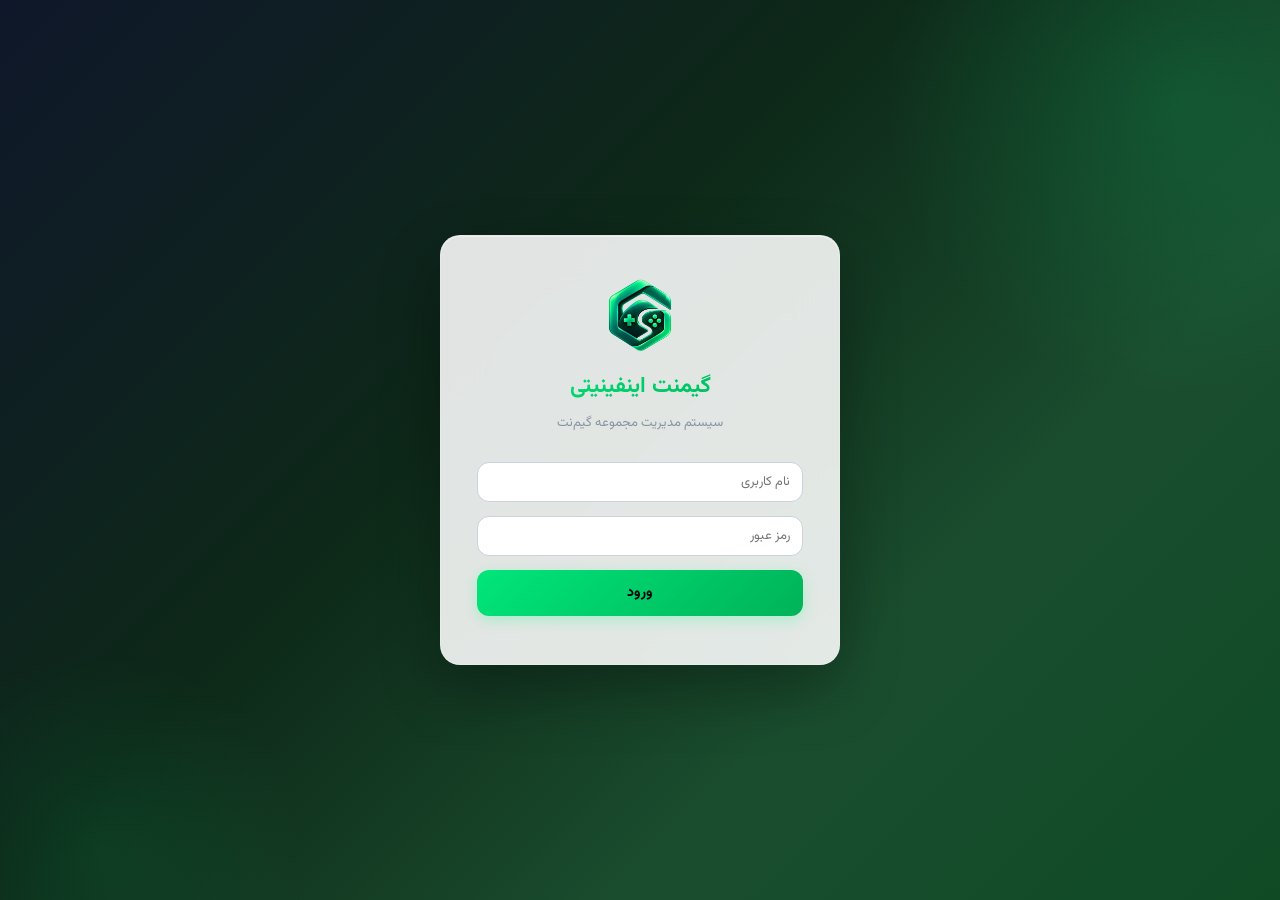
==== commit bc70d496: "few bugs fixed. ui fixed" ====
--- a/index.html
+++ b/index.html
@@ -10,7 +10,7 @@
 
   <div id="loginScreen">
     <div class="login-box">
-      <img src="img/logo.webp" alt="لوگو" style="height:80px;margin-bottom:12px;">
+      <img src="img/logo.webp" alt="لوگو" style="height:80px;display:block;margin:0 auto 12px auto;">
       <h1>گیمنت اینفینیتی</h1>
       <p class="subtitle">سیستم مدیریت مجموعه گیم‌نت</p>
       <input type="text" id="loginUser" placeholder="نام کاربری" autocomplete="off">
@@ -62,12 +62,15 @@
       <div id="tab-backup" class="tab-content"></div>
       <div id="tab-adminPanel" class="tab-content"></div>
       <div id="tab-tournaments" class="tab-content"></div>
+      <div id="tab-overnight" class="tab-content"></div>
     </div>
   </div>
 
   <div id="modalOverlay" class="modal-overlay" onclick="App.closeModal(event)">
     <div id="modalContent" class="modal"></div>
   </div>
+
+  <div id="persistentWarnings"></div>
 
   <div id="toast" class="toast"></div>
 
@@ -94,6 +97,7 @@
   <script src="js/staff.js"></script>
   <script src="js/tournaments.js"></script>
   <script src="js/customer-club.js"></script>
+  <script src="js/overnight.js"></script>
   <script src="js/app.js"></script>
 </body>
 </html>
--- a/css/style.css
+++ b/css/style.css
@@ -758,6 +758,12 @@
   box-shadow: inset 0 0 0 1px rgba(217, 119, 6, 0.25);
 }
 
+.status-cancelled {
+  background: var(--border-light);
+  color: var(--text-muted);
+  box-shadow: inset 0 0 0 1px var(--border-strong);
+}
+
 /* =====================================================
    BUTTONS
    ===================================================== */
@@ -1303,6 +1309,48 @@
 .alert-info { background: var(--info-bg); color: var(--info-ink); border: 1px solid rgba(2, 132, 199, 0.22); }
 
 /* =====================================================
+   PERSISTENT WARNINGS
+   ===================================================== */
+#persistentWarnings {
+  position: fixed;
+  top: 0;
+  left: 0;
+  right: 0;
+  z-index: 998; /* below modalOverlay/toast, but above normal content */
+  display: flex;
+  flex-direction: column;
+  pointer-events: none; /* clicks pass through the empty space around banners */
+}
+
+.persistent-warning {
+  pointer-events: auto;
+  background: var(--warning-bg);
+  color: var(--warning-ink);
+  border-bottom: 1px solid rgba(217, 119, 6, 0.25);
+  padding: 10px 20px;
+  font-size: 13px;
+  line-height: 1.7;
+  display: flex;
+  align-items: flex-start;
+  gap: 12px;
+  animation: fadeInUp var(--duration-md) var(--ease);
+}
+
+.persistent-warning .persistent-warning-body { flex: 1; }
+.persistent-warning .persistent-warning-body strong { display: block; margin-bottom: 2px; }
+.persistent-warning .persistent-warning-close {
+  background: none;
+  border: none;
+  cursor: pointer;
+  font-size: 16px;
+  line-height: 1;
+  color: inherit;
+  opacity: 0.7;
+  padding: 2px 4px;
+}
+.persistent-warning .persistent-warning-close:hover { opacity: 1; }
+
+/* =====================================================
    TOAST
    ===================================================== */
 .toast {
@@ -1779,36 +1827,14 @@
 .device-list .device-status { flex: 1; display: flex; align-items: center; gap: 8px; min-width: 0; flex-wrap: wrap; }
 .device-list .device-actions { display: flex; gap: 6px; flex-wrap: wrap; justify-content: flex-end; }
 
-/* Club: grid becomes single-column list of rich rows */
-.club-grid {
-  display: flex;
-  flex-direction: column;
-  gap: 0;
-  background: var(--bg-card);
-  border: 1px solid var(--border-light);
-  border-radius: var(--radius);
-  overflow: hidden;
-}
-
-.club-card {
-  background: transparent;
-  border: none;
-  border-bottom: 1px solid var(--border-light);
-  border-radius: 0;
-  padding: 12px 14px;
-  display: grid;
-  grid-template-columns: 1fr auto;
-  grid-template-areas: "header rank" "stats stats" "info info";
-  gap: 8px 12px;
-  cursor: pointer;
-  transition: background var(--duration) var(--ease);
-}
-
-.club-card:last-child { border-bottom: none; }
-.club-card:hover { border-color: var(--border-light); box-shadow: none; background: var(--bg-hover); transform: none; }
-.club-card-header { margin-bottom: 0; }
-.club-card-stats { margin-bottom: 0; }
-.club-card-info { padding-top: 8px; border-top: 1px dashed var(--border-light); }
+@media (max-width: 1024px) {
+  :root { --sidebar-w: 180px; }
+  .main-content { padding: 14px; }
+  .device-list .device-item { flex-wrap: wrap; }
+  .device-list .device-actions { justify-content: flex-start; width: 100%; }
+  .report-summary { gap: 10px; }
+  .club-card { grid-template-columns: 1fr; grid-template-areas: "header" "stats" "info"; }
+}
 
 /* Games managed lists: cards become list rows */
 .item-grid.is-list,
@@ -1967,9 +1993,9 @@
   min-width: 120px;
 }
 .club-grid {
-  display: grid;
-  grid-template-columns: repeat(auto-fill, minmax(300px, 1fr));
-  gap: 12px;
+  display: flex;
+  flex-direction: column;
+  gap: 8px;
 }
 .club-card {
   background: var(--bg-glass);
